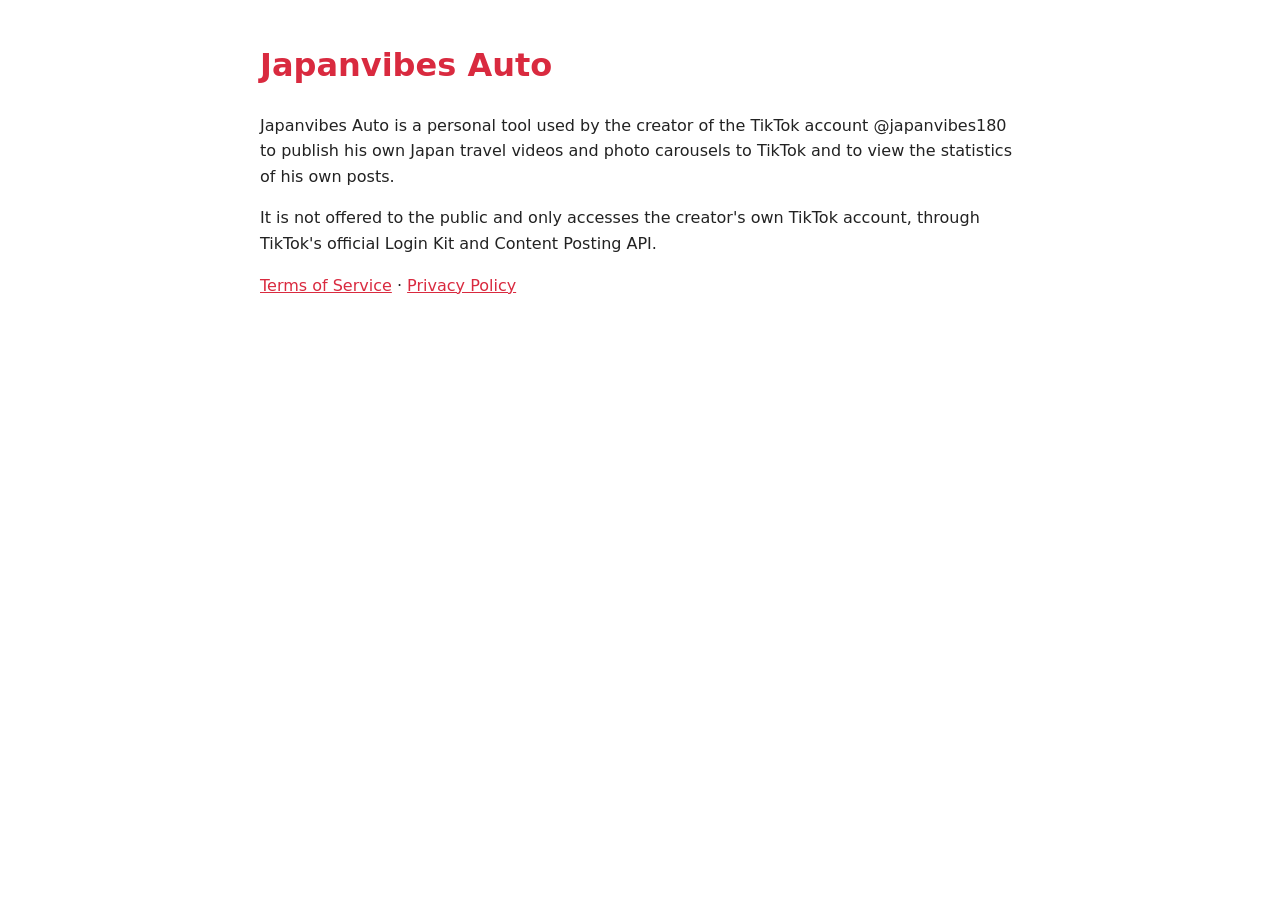
==== index.html @ aacbe725 "Add files via upload" ====
<!doctype html><html lang="en"><head><meta charset="utf-8"><meta name="viewport" content="width=device-width,initial-scale=1"><title>Japanvibes Auto</title><link rel="stylesheet" href="style.css"></head><body>
<h1>Japanvibes Auto</h1>
<p>Japanvibes Auto is a personal tool used by the creator of the TikTok account @japanvibes180 to publish his own Japan travel videos and photo carousels to TikTok and to view the statistics of his own posts.</p>
<p>It is not offered to the public and only accesses the creator's own TikTok account, through TikTok's official Login Kit and Content Posting API.</p>
<p><a href="terms.html">Terms of Service</a> · <a href="privacy.html">Privacy Policy</a></p>
</body></html>
---- style.css ----
body{font-family:system-ui,sans-serif;max-width:760px;margin:40px auto;padding:0 16px;line-height:1.6;color:#222}
h1{color:#d92a3f}a{color:#d92a3f}
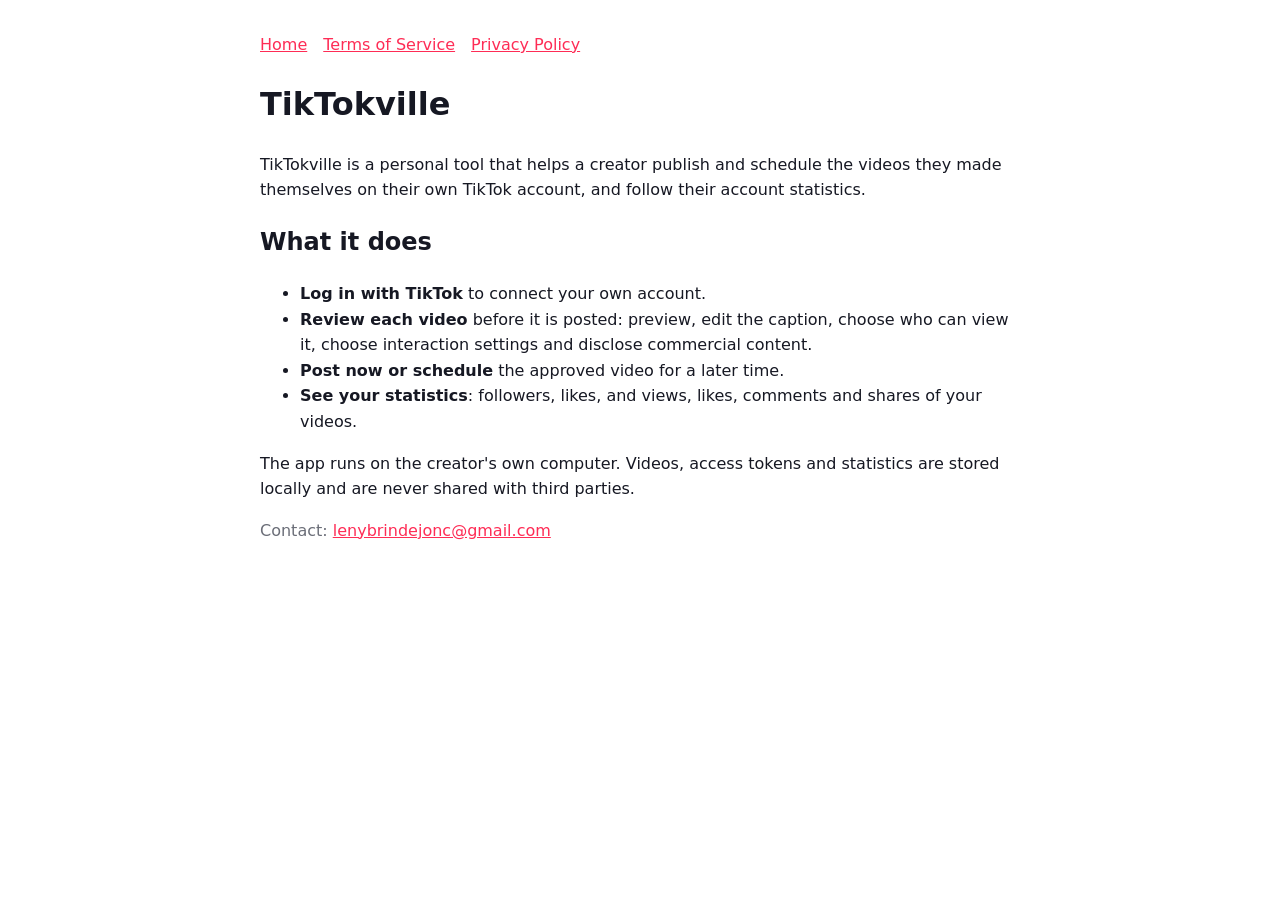
==== commit 34c13e6e: "Add files via upload" ====
--- a/index.html
+++ b/index.html
@@ -1,6 +1,13 @@
-<!doctype html><html lang="en"><head><meta charset="utf-8"><meta name="viewport" content="width=device-width,initial-scale=1"><title>Japanvibes Auto</title><link rel="stylesheet" href="style.css"></head><body>
-<h1>Japanvibes Auto</h1>
-<p>Japanvibes Auto is a personal tool used by the creator of the TikTok account @japanvibes180 to publish his own Japan travel videos and photo carousels to TikTok and to view the statistics of his own posts.</p>
-<p>It is not offered to the public and only accesses the creator's own TikTok account, through TikTok's official Login Kit and Content Posting API.</p>
-<p><a href="terms.html">Terms of Service</a> · <a href="privacy.html">Privacy Policy</a></p>
-</body></html>
+<!doctype html><html lang="en"><head><meta charset="utf-8"><meta name="viewport" content="width=device-width,initial-scale=1"><style>:root{--bg:#fff;--ink:#161823;--mute:#6b6e78}@media (prefers-color-scheme:dark){:root{--bg:#121214;--ink:#f1f1f2;--mute:#9a9ca5}}body{margin:0;background:var(--bg);color:var(--ink);font:16px/1.6 system-ui,-apple-system,Segoe UI,sans-serif}main{max-width:760px;margin:0 auto;padding:32px 16px}a{color:#fe2c55}.mute{color:var(--mute)}nav a{margin-right:16px}</style><title>TikTokville</title></head><body><main><nav><a href="/japanvibes-auto/">Home</a><a href="/japanvibes-auto/terms.html">Terms of Service</a><a href="/japanvibes-auto/privacy.html">Privacy Policy</a></nav>
+<h1>TikTokville</h1>
+<p>TikTokville is a personal tool that helps a creator publish and schedule the videos they made themselves on their own TikTok account, and follow their account statistics.</p>
+<h2>What it does</h2>
+<ul>
+<li><b>Log in with TikTok</b> to connect your own account.</li>
+<li><b>Review each video</b> before it is posted: preview, edit the caption, choose who can view it, choose interaction settings and disclose commercial content.</li>
+<li><b>Post now or schedule</b> the approved video for a later time.</li>
+<li><b>See your statistics</b>: followers, likes, and views, likes, comments and shares of your videos.</li>
+</ul>
+<p>The app runs on the creator's own computer. Videos, access tokens and statistics are stored locally and are never shared with third parties.</p>
+<p class="mute">Contact: <a href="mailto:lenybrindejonc@gmail.com">lenybrindejonc@gmail.com</a></p>
+</main></body></html>
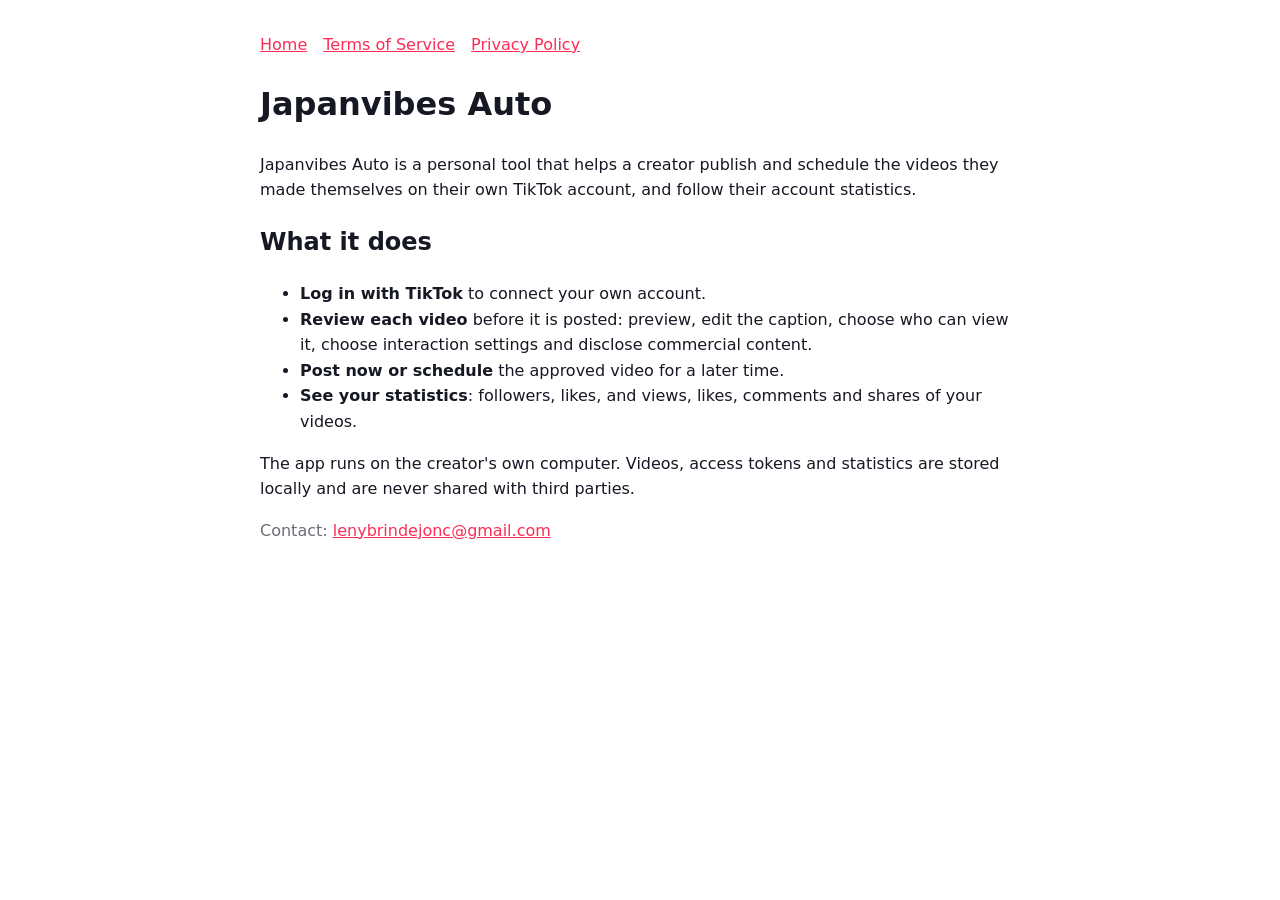
==== commit 2ac83ec9: "Add files via upload" ====
--- a/index.html
+++ b/index.html
@@ -1,6 +1,6 @@
-<!doctype html><html lang="en"><head><meta charset="utf-8"><meta name="viewport" content="width=device-width,initial-scale=1"><style>:root{--bg:#fff;--ink:#161823;--mute:#6b6e78}@media (prefers-color-scheme:dark){:root{--bg:#121214;--ink:#f1f1f2;--mute:#9a9ca5}}body{margin:0;background:var(--bg);color:var(--ink);font:16px/1.6 system-ui,-apple-system,Segoe UI,sans-serif}main{max-width:760px;margin:0 auto;padding:32px 16px}a{color:#fe2c55}.mute{color:var(--mute)}nav a{margin-right:16px}</style><title>TikTokville</title></head><body><main><nav><a href="/japanvibes-auto/">Home</a><a href="/japanvibes-auto/terms.html">Terms of Service</a><a href="/japanvibes-auto/privacy.html">Privacy Policy</a></nav>
-<h1>TikTokville</h1>
-<p>TikTokville is a personal tool that helps a creator publish and schedule the videos they made themselves on their own TikTok account, and follow their account statistics.</p>
+<!doctype html><html lang="en"><head><meta charset="utf-8"><meta name="viewport" content="width=device-width,initial-scale=1"><style>:root{--bg:#fff;--ink:#161823;--mute:#6b6e78}@media (prefers-color-scheme:dark){:root{--bg:#121214;--ink:#f1f1f2;--mute:#9a9ca5}}body{margin:0;background:var(--bg);color:var(--ink);font:16px/1.6 system-ui,-apple-system,Segoe UI,sans-serif}main{max-width:760px;margin:0 auto;padding:32px 16px}a{color:#fe2c55}.mute{color:var(--mute)}nav a{margin-right:16px}</style><title>Japanvibes Auto</title></head><body><main><nav><a href="/japanvibes-auto/">Home</a><a href="/japanvibes-auto/terms.html">Terms of Service</a><a href="/japanvibes-auto/privacy.html">Privacy Policy</a></nav>
+<h1>Japanvibes Auto</h1>
+<p>Japanvibes Auto is a personal tool that helps a creator publish and schedule the videos they made themselves on their own TikTok account, and follow their account statistics.</p>
 <h2>What it does</h2>
 <ul>
 <li><b>Log in with TikTok</b> to connect your own account.</li>
